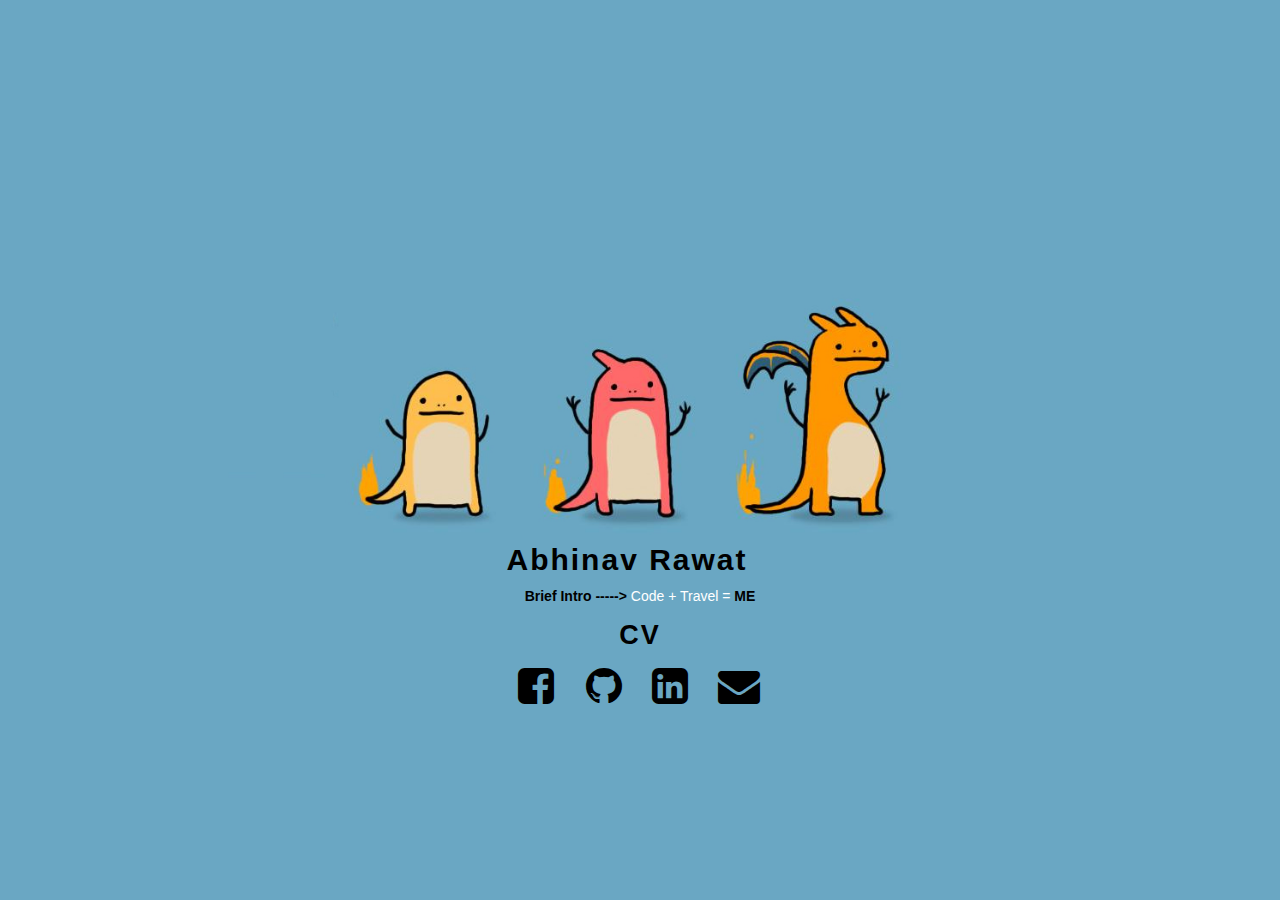
==== index.html @ 8a38ac67 "Github Page setup" ====
<!DOCTYPE html>
<html lang="en">
<head>

<meta charset="utf-8">
<meta name="viewport" content="width=device-width, initial-scale=1">
  <link rel="icon" href="img/favicon.ico" type="image/gif" sizes="16x16"> 
<!-- Latest compiled and minified CSS -->
<link rel="stylesheet" href="https://maxcdn.bootstrapcdn.com/bootstrap/3.3.7/css/bootstrap.min.css">

<!-- Custom Css -->
<link rel="stylesheet" href="style.css" type="text/css">

<!-- fonts -->

<link href="https://fonts.googleapis.com/css?family=Bangers|Boogaloo|Sansita|Bahiana|Noto+Serif|Nunito|Port+Lligat+Slab" rel="stylesheet"> 

<!-- font-awesome -->
<link href="https://maxcdn.bootstrapcdn.com/font-awesome/4.7.0/css/font-awesome.min.css" rel="stylesheet" integrity="sha384-wvfXpqpZZVQGK6TAh5PVlGOfQNHSoD2xbE+QkPxCAFlNEevoEH3Sl0sibVcOQVnN" crossorigin="anonymous">



</head>
<body>
  <div id="stage">
      
            <div class="container" id="stage-caption">
                <div class="row">
                  <div class="col-xs-12 col-sm-12 col-md-12">
                    <h2><a href="#">Abhinav Rawat</a></h2>
                  </div>
                  
                </div>
             

                <div class="row">
                  <div class="col-xs-12 col-sm-12 col-md-12">
                    <p><span style="color:black;font-weight:bold">Brief Intro -----></span> Code + Travel = <span style="color:black;font-weight:bold">ME</span></p>
                  </div>
                </div>
              





                <div class="row">
                  <div class="col-xs-12 col-sm-12 col-md-12">
                    <ul id="detail-links">
                      <li style="font-size:27px"><a href="cv.html">CV</a></li>
                      

                  </ul>

                  </div>
                </div>
                <div class="row">
                  <div class="col-xs-12 col-sm-12 col-md-12"> 
                    <ul id="links">
                      
                      <li><a href="https://www.facebook.com/abhinav.rawat.167">
                        <i class="fa fa-facebook-square fa-3x" aria-hidden="true"></i>
                        </a>
                      </li>
                      <li><a href="https://github.com/raw-at"><i class="fa fa-github fa-3x" aria-hidden="true"></i></a></li>
                      <li><a href="https://www.linkedin.com/in/abhinav-rawat-1279059a/"><i class="fa fa-linkedin-square fa-3x" aria-hidden="true"></i></a></li>
                      <li><a href="mailto:abhinavrawat728@gmail.com"><i class="fa fa-envelope fa-3x" aria-hidden="true"></i></a></li>
                    </ul>

                  </div>
                </div>


            </div>
    </div>


<!-- jQuery library -->
<script src="https://ajax.googleapis.com/ajax/libs/jquery/3.1.1/jquery.min.js"></script>

<!-- Latest compiled JavaScript -->
<script src="https://maxcdn.bootstrapcdn.com/bootstrap/3.3.7/js/bootstrap.min.js"></script>


</body>
</html>
---- style.css ----
html,body{

	width: auto;
	height: 100%;
	overflow-x: hidden !important;
	overflow-y: hidden !important;

}

body{

	-webkit-font-smoothing:antialiased;
	text-rendering: optimizeLegibility;
	color: #6c6f73;


}
a{
	color:black;
	text-decoration: none;
}
a:hover{
	color:white;
	text-decoration: none;
}
h1{
	font-family: 'Sansita', sans-serif;
	letter-spacing: 2px;
}
img{

	max-width: 100%
}

#stage{

	background:url('img/index.jpg') center center no-repeat;
	background-size: cover;
	color: white;
	height: 100%;
	width: 100%;
	display: flex;
	align-items: center;
	overflow-x: hidden; 
}
#stage-caption{

	font-size: 1.4rem;
	font-weight: 200;
	max-width: 60rem;
	margin:auto;
	text-align: center;
	position: relative;
	top: 170px;
}

#stage-caption h1{

	color:black;
	font-weight: bold;
	text-transform: uppercase;
	
}
#stage-caption h2 {

	text-align: center;
	position: relative;
	left: -13px;
	color:rgb(10,180,216);
}

#stage-caption a {
	letter-spacing: 2px;
	font-weight: bold;
}


#links{

	position: relative;
	left: -20px;
}

#links li{
	display: inline;
	padding: 12px;
	
	
}

#detail-links{
	letter-spacing: 2px;
	font-size: 20px;
	position: relative;
	left: -20px;
	
}
#detail-links li{
	padding: 10px;
	display: inline;

}
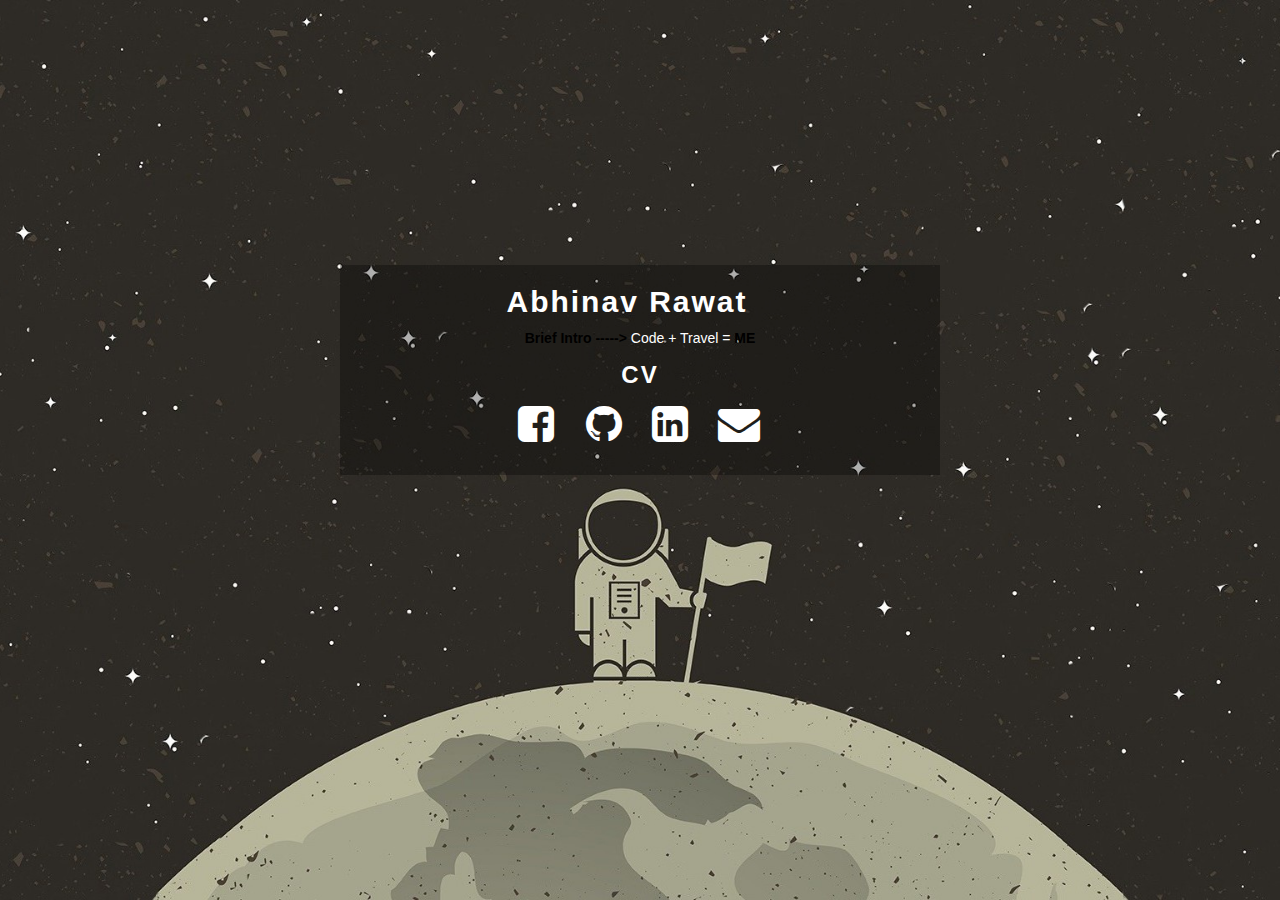
==== commit 748cb2e8: "little bit styling" ====
--- a/index.html
+++ b/index.html
@@ -47,7 +47,7 @@
                 <div class="row">
                   <div class="col-xs-12 col-sm-12 col-md-12">
                     <ul id="detail-links">
-                      <li style="font-size:27px"><a href="cv.html">CV</a></li>
+                      <li style="font-size:24px"><a href="cv.html">CV</a></li>
                       
 
                   </ul>
@@ -69,7 +69,7 @@
 
                   </div>
                 </div>
-
+                <br>
 
             </div>
     </div>
--- a/style.css
+++ b/style.css
@@ -16,11 +16,11 @@
 
 }
 a{
-	color:black;
+	color:white;
 	text-decoration: none;
 }
 a:hover{
-	color:white;
+	color:#8BBCD4;
 	text-decoration: none;
 }
 h1{
@@ -34,7 +34,7 @@
 
 #stage{
 
-	background:url('img/index.jpg') center center no-repeat;
+	background:url('img/index_3.jpg') center center no-repeat;
 	background-size: cover;
 	color: white;
 	height: 100%;
@@ -51,7 +51,8 @@
 	margin:auto;
 	text-align: center;
 	position: relative;
-	top: 170px;
+	top:-80px;
+	background-color: rgba(0,0,0,0.3)
 }
 
 #stage-caption h1{
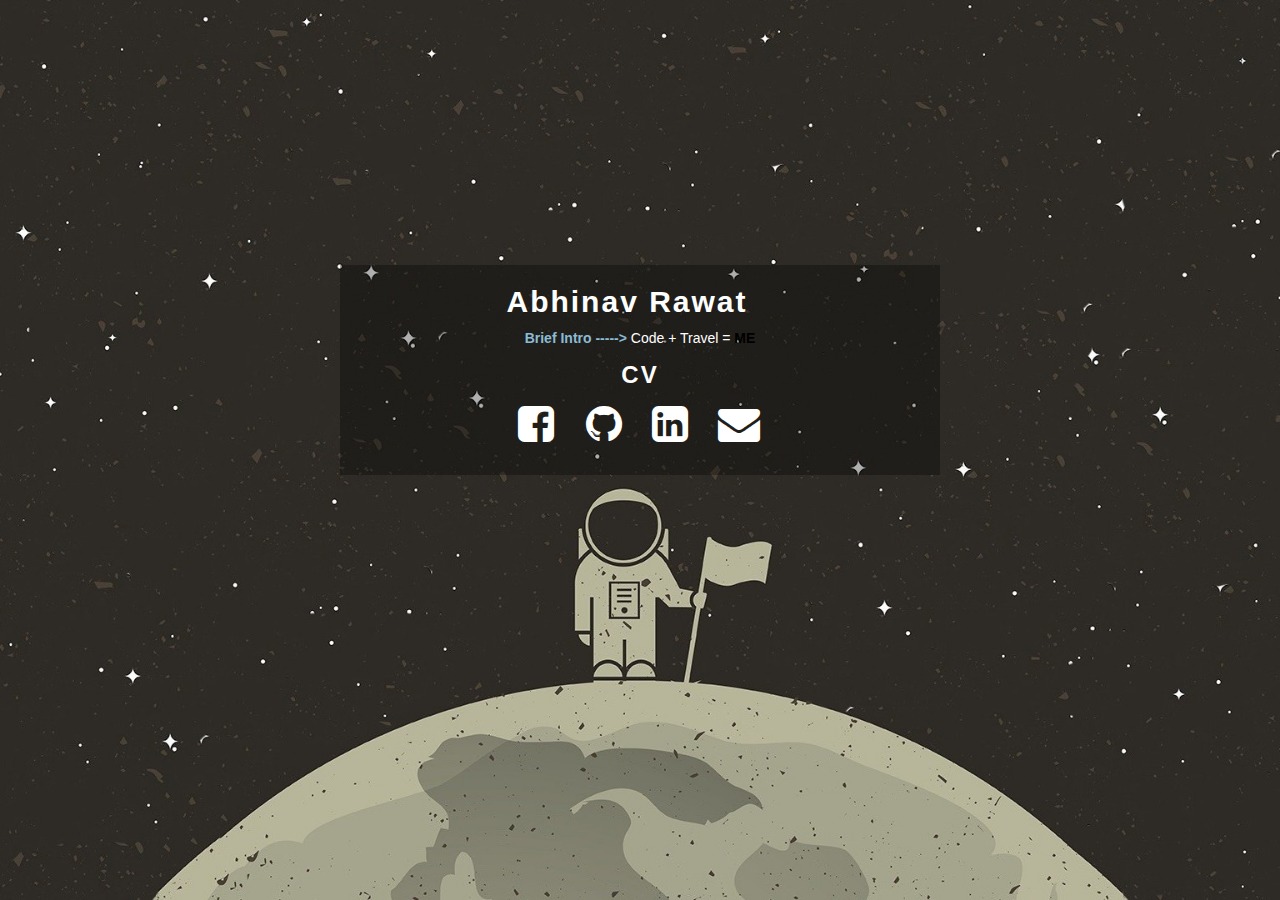
==== commit 499446bd: "Update index.html" ====
--- a/index.html
+++ b/index.html
@@ -35,7 +35,7 @@
 
                 <div class="row">
                   <div class="col-xs-12 col-sm-12 col-md-12">
-                    <p><span style="color:black;font-weight:bold">Brief Intro -----></span> Code + Travel = <span style="color:black;font-weight:bold">ME</span></p>
+                    <p><span style="color:#8BBCD4;font-weight:bold">Brief Intro -----></span> Code + Travel = <span style="color:black;font-weight:bold">ME</span></p>
                   </div>
                 </div>
               
@@ -83,4 +83,4 @@
 
 
 </body>
-</html>+</html>
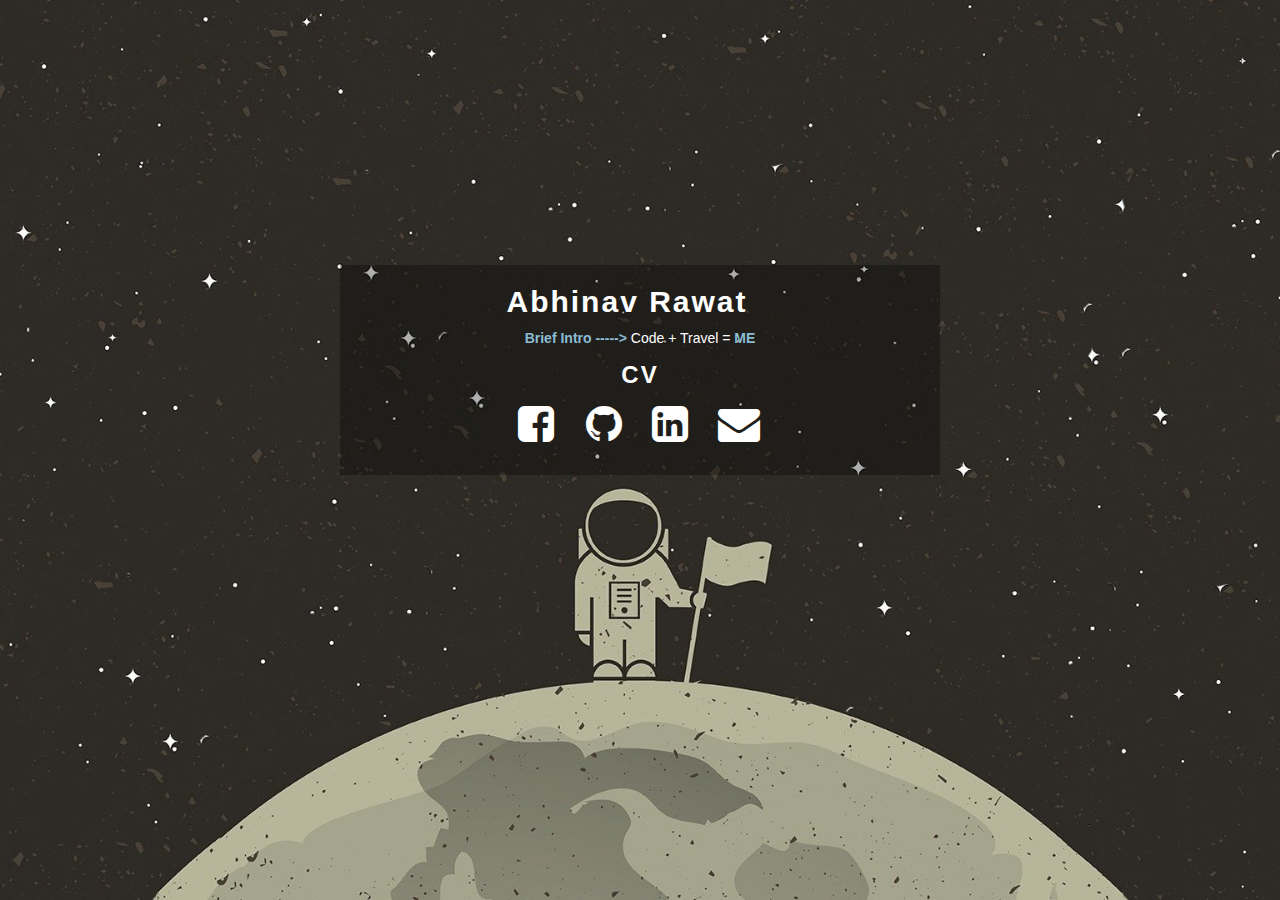
==== commit 92d1aaeb: "Update index.html" ====
--- a/index.html
+++ b/index.html
@@ -35,7 +35,7 @@
 
                 <div class="row">
                   <div class="col-xs-12 col-sm-12 col-md-12">
-                    <p><span style="color:#8BBCD4;font-weight:bold">Brief Intro -----></span> Code + Travel = <span style="color:black;font-weight:bold">ME</span></p>
+                    <p><span style="color:#8BBCD4;font-weight:bold">Brief Intro -----></span> Code + Travel = <span style="color:#8BBCD4;font-weight:bold">ME</span></p>
                   </div>
                 </div>
               
